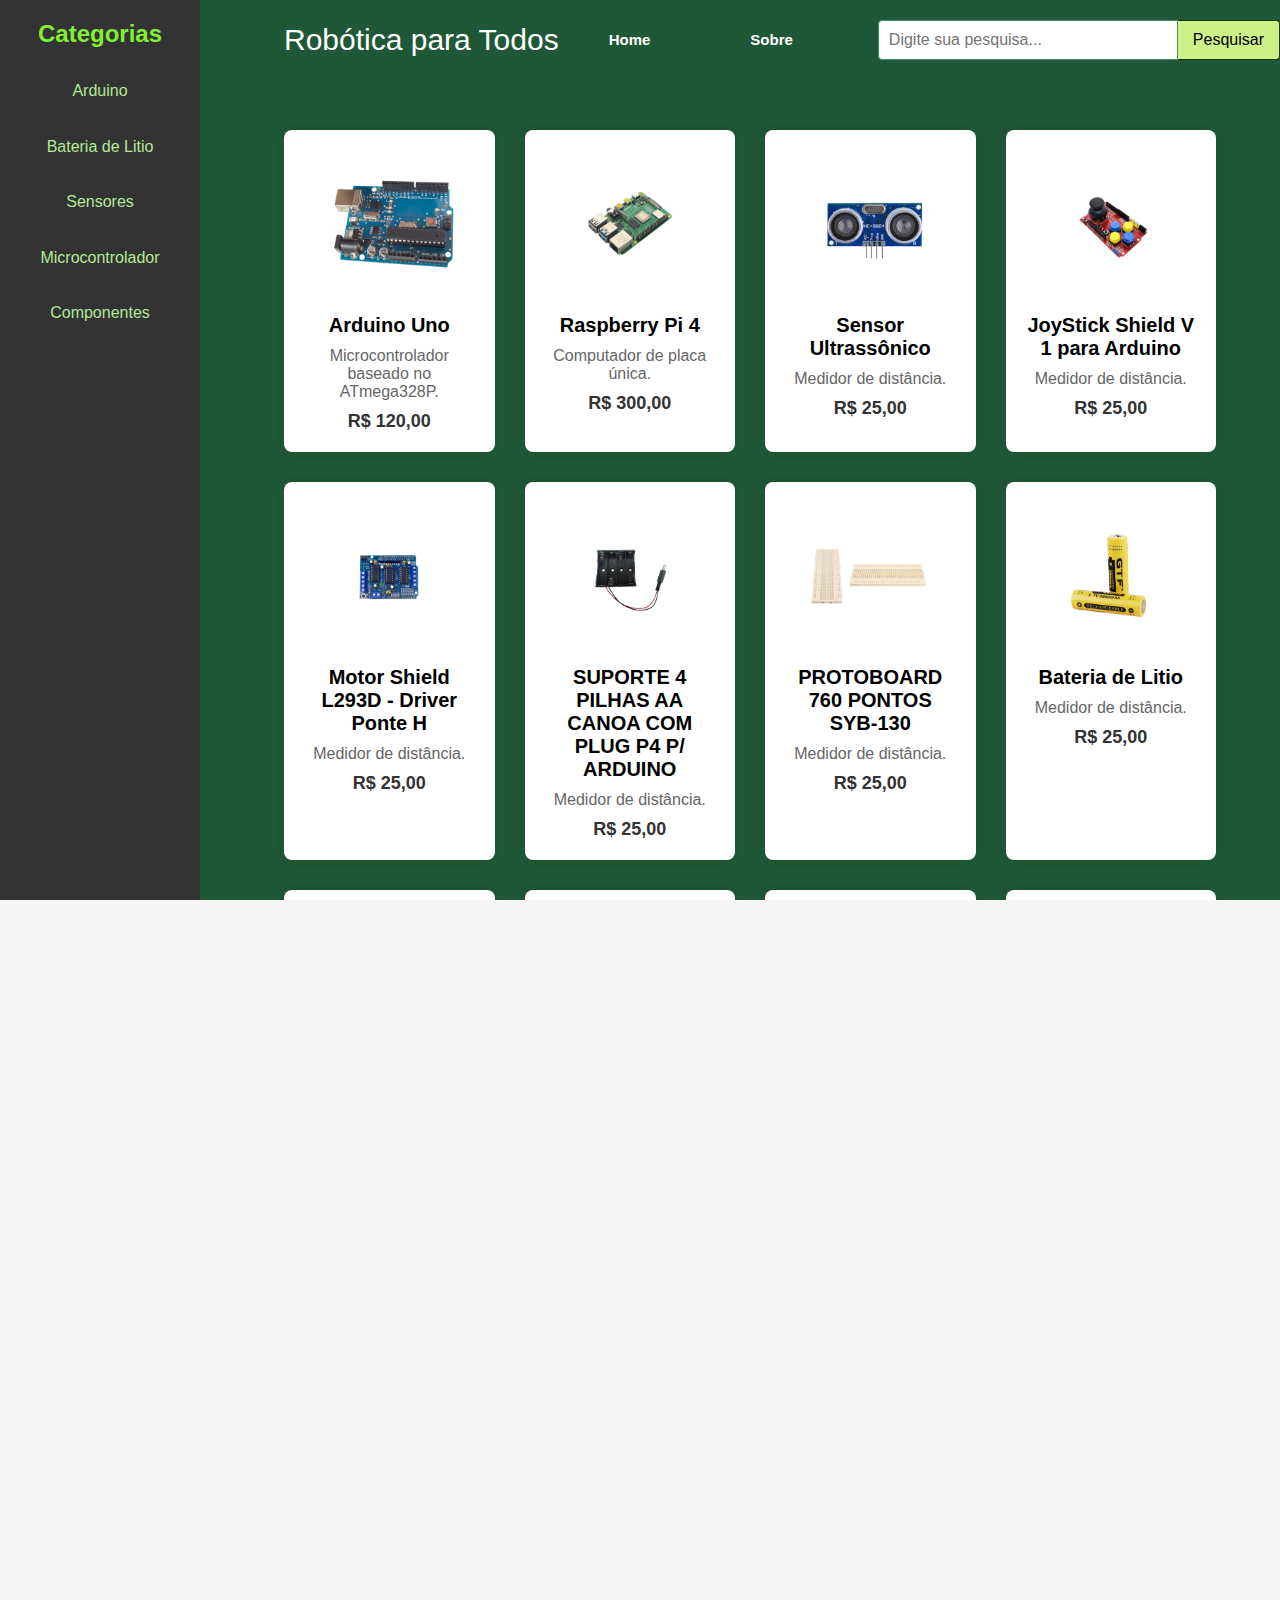
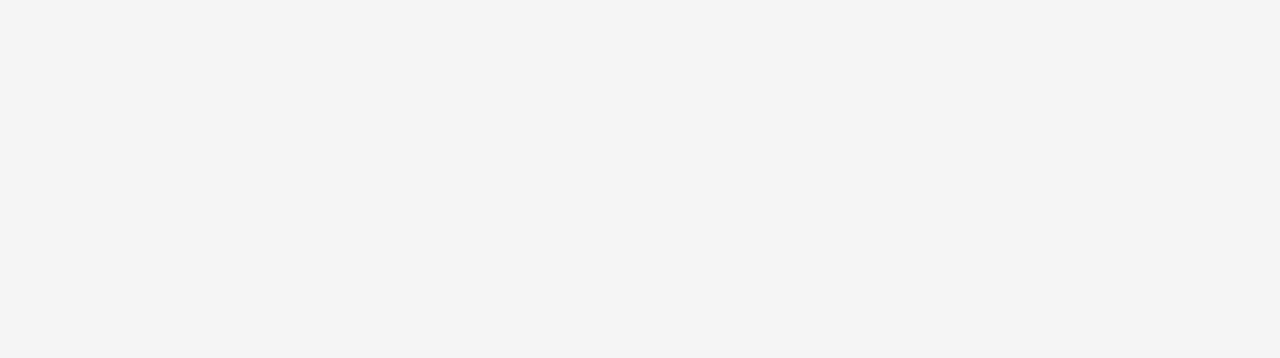
==== produto.html @ 51409eeb "primeiro commit" ====
<!DOCTYPE html>
<html lang="pt-br">
<head>
    <meta charset="UTF-8">
    <meta name="viewport" content="width=device-width, initial-scale=1.0">
    <link rel="stylesheet" href="css/style.css">
    <title>Produtos - Loja de Robótica</title>
</head>
<body>
    <div class="background-verde">

        <!--Barra Lateral-->
        <aside class="sidebar">
            <h2>Categorias</h2>
                <ul class="category-list">
                     <li><a href="arduino.html">Arduino</a></li>
                     <li><a href="raspberry.html">Bateria de Litio</a></li>
                     <li><a href="sensores.html">Sensores</a></li>
                     <li><a href="motores.html">Microcontrolador</a></li>
                     <li><a href="componentes.html">Componentes</a></li>
                </ul>
        </aside>
    
        <header>
            <div class="container">
                <nav>
                    <div class="logo">
                        <a href="index.html">Robótica para Todos</a>
                    </div>
                    <ul class="ul">
                        <li><a href="index.html">Home</a></li>
                        <li><a href="sobre.html">Sobre</a></li>
                        <li class="search-container">
                            <input type="text" id="search-bar" placeholder="Digite sua pesquisa...">
                            <button onclick="search()">Pesquisar</button>
                        </li>
                        <li><a href="produto.html">Produtos</a></li>
                        <li><a href="contato.html">Contato</a></li>
                        
                    </ul>
                </nav>
            </div>
        </header>
        <main>
             <!-- Conteúdo principal da página Produtos -->
             <div class="container">
                <h1></h1>
                <div class="products">
                    <div class="product">
                        <img src="img/arduino Produto certo.png" alt="Arduino">
                        <h2>Arduino Uno</h2>
                        <p>Microcontrolador baseado no ATmega328P.</p>
                        <p class="price">R$ 120,00</p>
                    </div>
                    <div class="product">
                        <img src="img/Raspberry Pi 4- 8GB.png" alt="Raspberry Pi">
                        <h2>Raspberry Pi 4</h2>
                        <p>Computador de placa única.</p>
                        <p class="price">R$ 300,00</p>
                    </div>
                    <div class="product">
                        <img src="img/Sensor Ultrassônico. IMG.png" alt="Sensor">
                        <h2>Sensor Ultrassônico</h2>
                        <p>Medidor de distância.</p>
                        <p class="price">R$ 25,00</p>
                    </div>
                    <div class="product">
                        <img src="img/JoyStick Shield V 1 para Arduino.img.png" alt="Sensor">
                        <h2>JoyStick Shield V 1 para Arduino</h2>
                        <p>Medidor de distância.</p>
                        <p class="price">R$ 25,00</p>
                    </div>
                    <div class="product">
                        <img src="img/Motor Shield L293D - Driver Ponte H.img.png" alt="Sensor">
                        <h2>Motor Shield L293D - Driver Ponte H</h2>
                        <p>Medidor de distância.</p>
                        <p class="price">R$ 25,00</p>
                    </div>
                    <div class="product">
                        <img src="img/SUPORTE 4 PILHAS AA CANOA COM PLUG P4.img.png" alt="Sensor">
                        <h2>SUPORTE 4 PILHAS AA CANOA COM PLUG P4 P/ ARDUINO</h2>
                        <p>Medidor de distância.</p>
                        <p class="price">R$ 25,00</p>
                    </div>
                    <div class="product">
                        <img src="img/PROTOBOARD 760 PONTOS SYB-130.img.png" alt="Sensor">
                        <h2>PROTOBOARD 760 PONTOS SYB-130</h2>
                        <p>Medidor de distância.</p>
                        <p class="price">R$ 25,00</p>
                    </div>
                    <div class="product">
                        <img src="img/Bateria de Lítio 18650 - 9800mah - 3,7v.png" alt="Sensor">
                        <h2>Bateria de Litio</h2>
                        <p>Medidor de distância.</p>
                        <p class="price">R$ 25,00</p>
                    </div>
                    <div class="product">
                        <img src="img/Kit 3 Cabo Jumper Mxm + Mxf + Fxf 120 Unidades 20cm Arduino.webp" alt="Sensor">
                        <h2>Kit 3 Cabo Jumper Mxm + Mxf + Fxf 120 Unidades 20cm Arduino</h2>
                        <p>Medidor de distância.</p>
                        <p class="price">R$ 25,00</p>
                    </div>
                    <div class="product">
                        <img src="img/KIT 30 LEDS DIFUSOS 5 mm.webp" alt="Sensor">
                        <h2>KIT 30 LEDS DIFUSOS 5 mm</h2>
                        <p>Medidor de distância.</p>
                        <p class="price">R$ 25,00</p>
                    </div>
                    <div class="product">
                        <img src="img/KIT ARDUINO FUNDAMENTAL I.webp" alt="Sensor">
                        <h2>KIT ARDUINO FUNDAMENTAL I</h2>
                        <p>Medidor de distância.</p>
                        <p class="price">R$ 25,00</p>
                    </div>
                    <div class="product">
                        <img src="img/Kit Robô Seguidor De Linha D2-1 2 Rodas Diy.webp" alt="Sensor">
                        <h2>Kit Robô Seguidor De Linha D2-1 2 Rodas Diy</h2>
                        <p>Medidor de distância.</p>
                        <p class="price">R$ 25,00</p>
                    </div>
                    <div class="product">
                        <img src="img/SENSOR DE BATIMENTO CARDÍACO KY-039.webp" alt="Sensor">
                        <h2>SENSOR DE BATIMENTO CARDÍACO KY-039</h2>
                        <p>Medidor de distância.</p>
                        <p class="price">R$ 25,00</p>
                    </div>
                    <div class="product">
                        <img src="img/Motor Dc 3v A 6v Caixa De Redução E Eixo Duplo.webp" alt="Sensor">
                        <h2>Motor Dc 3v A 6v Caixa De Redução E Eixo Duplo P/ Robótica</h2>
                        <p>Medidor de distância.</p>
                        <p class="price">R$ 25,00</p>
                    </div>
                    <div class="product">
                        <img src="img/Sensor de Obstáculos Reflexivo Infravermelho.webp" alt="Sensor">
                        <h2>Sensor de Obstáculos Reflexivo Infravermelho</h2>
                        <p>Medidor de distância.</p>
                        <p class="price">R$ 25,00</p>
                    </div>

                    
                    </div>
                </div>
            </div>
        </main>
    </div>

    <script src="js/main.js"></script> <!-- Link para o arquivo JavaScript -->

    <!-- Rodapé -->
    <footer class="footer">
        <div class="container">
            <div class="footer-section contato">
                <h3>Contato</h3>
                <a href="sobre.html">Sobre Nós</a>
                <a href="produtos.html">Produtos</a>
                <a href="contato.html">Contato</a>
                <p>Telefone: (11) 1234-5678</p>
                <p>Email: contato@robotica.com</p>
            </div>
            <div class="footer-section">
                <h3>Siga-nos</h3>
                <a href="#"><img src="img/icon face.png" alt="Facebook"></a>
                <a href="#"><img src="img/icon twitter.png" alt="Twitter"></a>
                <a href="#"><img src="img//icon insta.png" alt="Instagram"></a>
            </div>
            <div class="footer-section">
                <h3>Endereço</h3>
                <p>Rua da Inovação, 123</p>
                <p>São Paulo, SP, Brasil</p>
            </div>
            <div class="footer-section">
                <h3>Newsletter</h3>
                <form action="#" method="post">
                    <input type="email" name="email" placeholder="Seu email" required>
                    <button type="submit">Inscrever-se</button>
                </form>
            </div>
        </div>
        <div class="footer-bottom">
            <p>&copy; 2024 Robótica para Todos. Todos os direitos reservados.</p>
            <p><a href="sobre.html">Sobre Nós</a></p>
        </div>
    </footer>
    <!-- Final do Rodapé -->

</body>
</html>
---- css/style.css ----
@import url('https://fonts.googleapis.com/css2?family=Roboto:ital,wght@0,100;0,300;0,400;0,500;0,700;0,900;1,100;1,300;1,400;1,500;1,700;1,900&display=swap');

/* Estilo global */
* {
    margin: 0;
    padding: 0;
    box-sizing: border-box;
}

body, html {
    width: 100%;
    height: 100%;
    overflow-x: hidden; /* Para evitar rolagem horizontal */
}

body {
    font-family: 'Roboto', sans-serif;
}
:root{
    --verde-escuro: #1f5836; 
    --verde-menta: #B2E7C8;
    --verde-palido: #C4E3CB;
    --verde-cha: #D7EBD9;
    --branco-suave: #F1F8F5;
    --degrade-btn: linear-gradient(#1f5836, #B2E7C8);
}

.background-verde{
    background: var(--verde-escuro);
}

/*classes reutilizaveis*/
.container{
    max-width: 1440px;
    padding: 0 5%;
    margin: 0 auto;
}
.btn-gradiente{
    padding: 10px 20px;
    color: #C4E3CB;
    border: none;
    cursor: pointer;
    background-image: var(--degrade-btn);

}

/*classes do site*/
nav{
    display: flex;
    justify-content: space-between;
    align-items: center;
    padding: 20px 0;
    margin: 0;
    
}
.logo a{
    font-size: 30px;
    font-weight: normal;
    color: white;
    white-space: nowrap;  /*deixar a frase corrida e sem quebra de linha*/
    text-decoration: none; /* Remover a linha abaixo da frase */
}
.ul{
    display: flex;
    align-items: center;
}
.ul li{
    margin: 0 35px;
    font-size: 15px;
}
ul li a{
    color: white;
}
/*img*/
.main-img img{
    max-width: 100%;   /*faz com q a img não exceda da tela*/
    max-height: 80vh;  /*ajusta a altura maxima da img*/
    width: auto;  /*mantem a proporção original da img*/
    height: auto; /*mantem a proporção original da img*/
    border: 1px solid #ddd; /*visibilidade e contraste da img*/
    padding: 10px;
    background-color: #fff;
}
/* main */
main .container{
    display: flex;
    align-items: center;
    justify-content: space-between;
    margin-top: 30px;
}
.main-text{
    width: 50%;
    color: #B2E7C8;
}
.main-text h1{
    font-size: 4.5rem;     /*aumentar o tamanho do texto*/
}

.main-text div{
    display: flex;
    align-items: center;
    margin-top: 20px;
}

/*menu icon*/
.menu-icon{
    display: none;
    position: relative

}


/*responsivo*/
@media(max-width: 960px){
    .menu-icon{
        display: block;
    }
    .ul{
        position: fixed;
        background: red;
        top: 0;
        width: 100%;
        height: 100%;
        left: 100%;
        transition: 0.3s;
    }
    .ul.ativo{
        left: 0;
    }
}

        /*barra de pesquisa*/
.search-container {
    display: flex;
    justify-content: left;
    margin-top: 10px;
}

#search-bar {
    padding: 10px;
    font-size: 16px;
    border: 1px solid #42946b;
    border-radius: 4px 0 0 4px;
    width: 300px;
}

button {
    padding: 10px 15px;
    font-size: 16px;
    border: 1px solid #233800;
    border-left: none;
    background-color: #ccf187;
    cursor: pointer;
    border-radius: 0 4px 4px 0;
}

button:hover {
    background-color: #88ad02;
}

#results {
    margin-top: 20px;
    width: 300px;
    margin: 0 auto;
    text-align: center;
}


/* Barra Lateral */
.sidebar {
    position: fixed;
    top: 0;
    left: 0;
    width: 200px;
    height: 100%;
    background-color: #333;
    padding-top: 20px;
    z-index: 1000;
}

.sidebar h2 {
    color: #9af509;
    text-align: center;
    margin-bottom: 20px;
}

.category-list {
    list-style-type: none;
    padding: 0;
}

.category-list li {
    text-align: center;
    margin: 10px 0;
}

.category-list li a {
    color: #347059;
    text-decoration: none;
    display: block;
    padding: 10px 0;
}

.category-list li a:hover {
    background-color: #9bcfa2;
}

/* Ajuste de margem para o conteúdo principal */
.container {
    margin-left: 220px; /* Espaço para a barra lateral */
}

/* Barra Lateral */
.sidebar {
    position: fixed;
    top: 0;
    left: 0;
    width: 200px;
    height: 100%;
    background-color: #333;
    padding-top: 20px;
    z-index: 1000;
}

.sidebar h2 {
    color: #81f032;
    text-align: center;
    margin-bottom: 20px;
}

.category-list {
    list-style-type: none;
    padding: 0;
}

.category-list li {
    text-align: center;
    margin: 10px 0;
}

.category-list li a {
    color: #b2e997;
    text-decoration: none;
    display: block;
    padding: 10px 0;
}

.category-list li a:hover {
    background-color: #448b50;
}

/* Ajuste de margem para o conteúdo principal */
.container {
    margin-left: 220px; /* Espaço para a barra lateral */
}

/* Estilo dos Produtos */
.products {
    display: flex;
    justify-content: center;
    flex-wrap: wrap;
    gap: 20px;
    margin-top: 20px;
}

.product {
    background-color: #3eb497a4;
    border-radius: 10px;
    box-shadow: 0 0 10px rgba(106, 250, 130, 0.1);
    padding: 20px;
    text-align: center;
    width: 200px;
}

.product img {
    width: 100%;
    height: auto;
    border-radius: 10px;
}

.product h2 {
    font-size: 18px;
    margin: 10px 0;
}

.product p {
    font-size: 14px;
    color: #4b5746a2;
}

.product .price {
    font-size: 16px;
    color: #4b5746;
    font-weight: bold;
    margin-top: 10px;
}

/* Estilo dos Produtos */
.products {
    display: flex;
    justify-content: space-around; /* Alinha os produtos com espaço entre eles */
    flex-wrap: wrap;
    gap: 20px; /* Espaçamento entre os produtos */
    margin-top: 20px;
}

.product {
    background-color: #fff;
    border-radius: 10px;
    box-shadow: 0 0 10px rgba(0, 0, 0, 0.1);
    padding: 20px;
    text-align: center;
    width: 200px;
    flex: 1 1 200px; /* Flex-grow, flex-shrink, flex-basis */
    max-width: 300px; /* Largura máxima do produto */
}

.product img {
    width: 150px; /* Largura fixa para todas as imagens */
    height: 150px; /* Altura fixa para todas as imagens */
    object-fit: cover; /* Ajusta a imagem dentro do container sem distorção */
    border-radius: 10px;
}

.product h2 {
    font-size: 18px;
    margin: 10px 0;
}

.product p {
    font-size: 14px;
    color: #666;
}

.product .price {
    font-size: 16px;
    color: #000;
    font-weight: bold;
    margin-top: 10px;
}
/* Animação quando o mouse passa por cima */
.product:hover {
    transform: scale(1.05); /* Aumenta o tamanho do produto */
    box-shadow: 0 0 20px rgba(106, 250, 130, 0.4); /* Aumenta a sombra */
    background-color: #a0d6b4; /* Muda a cor de fundo para um verde mais claro */
    border: 2px solid #4CAF50; /* Adiciona uma borda */
}

/* Estilo e animação das imagens dos produtos */
.products .product img {
    width: 150px;
    height: 150px;
    object-fit: cover;
    transition: transform 0.3s;
}

.products .product img:hover {
    transform: scale(1.2);
}

/* Estilo da Barra de Navegação */
nav ul {
    display: flex;
    list-style: none;
    padding: 0;
}

nav ul li {
    margin: 0 10px;
}

nav ul li a {
    text-decoration: none;
    color: #fff;
    font-weight: bold;
    padding: 10px 15px;
    transition: background-color 0.3s, color 0.3s;
}

nav ul li a:hover {
    background-color: #4CAF50; /* Altere para a cor de fundo desejada */
    color: #fff; /* Altere para a cor do texto desejada */
    border-radius: 5px;
}

/* Estilo do Rodapé */
footer.footer {
    background-color:#1f5836 (17, 141, 24, 0.39); 
    color: white;
    padding: 20px 0;
    text-align: center;
}

.footer .container {
    display: flex;
    justify-content: space-around;
    flex-wrap: wrap;
}

.footer .footer-section {
    flex: 1;
    margin: 10px;
}

.footer .footer-section h3 {
    margin-bottom: 10px;
    font-size: 18px;
}

.footer .footer-section p {
    margin: 5px 0;
}

.footer .footer-section a {
    display: inline-block;
    margin: 0 5px;
}

.footer .footer-section a img {
    width: 24px;
    height: 24px;
    transition: transform 0.3s;
}

.footer .footer-section a img:hover {
    transform: scale(1.2);
}

/* Estilo do Carrinho de Compras */
.cart {
    background-color: #f4f4f4;
    padding: 20px;
    border-radius: 10px;
    text-align: center;
    margin: 20px 0;
}

.cart h2 {
    margin-bottom: 20px;
}

.cart #cart-items {
    margin-bottom: 20px;
}

.cart .btn-gradiente {
    padding: 10px 20px;
    background-color: #4CAF50;
    color: white;
    border: none;
    border-radius: 5px;
    cursor: pointer;
}

/* Estilo para Produtos em Destaque */
.featured-products {
    display: flex;
    justify-content: center;
    align-items: center;
    text-align: center;
    padding: 50px 0; /* Espaçamento para separar do banner */
    background-color: #f8f8f8; /* Cor de fundo para destacar a seção */
}

.featured-products .container {
    max-width: 1200px; /* Largura máxima para o conteúdo */
}

.featured-products h1 {
    font-size: 36px;
    margin-bottom: 30px;
}

.products {
    display: flex;
    justify-content: center;
    gap: 30px; /* Espaçamento entre os produtos */
}

.product {
    background-color: #ffffff;
    border-radius: 8px;
    box-shadow: 0 0 10px rgba(0, 0, 0, 0.1);
    padding: 20px;
    text-align: center;
    width: 250px; /* Largura fixa para cada produto */
    transition: transform 0.3s, box-shadow 0.3s; /* Animação suave */
}

.product:hover {
    transform: translateY(-5px); /* Eleva levemente o produto ao passar o mouse */
    box-shadow: 0 5px 15px rgba(0, 0, 0, 0.2); /* Sombra mais intensa ao passar o mouse */
}

.product img {
    width: 100%;
    height: auto;
    border-radius: 8px;
}

.product h2 {
    font-size: 20px;
    margin: 10px 0;
}

.product p {
    font-size: 16px;
    color: #666;
}

.product .price {
    font-size: 18px;
    color: #333;
    font-weight: bold;
    margin-top: 10px;
}


/* Estilo para o rodapé */
footer.footer {
    background-color: #1f5836; /* Cor de fundo do rodapé */
    color: white;
    padding: 20px 0;
    text-align: center;
    font-family: Arial, sans-serif;
}

.footer .container {
    display: flex;
    flex-wrap: wrap;
    justify-content: space-around;
    max-width: 1200px;
    margin: 0 auto;
    padding: 20px;
}

.footer-section {
    flex: 1;
    margin: 10px;
    min-width: 200px;
    text-align: left; /* Alinhamento à esquerda para melhor legibilidade */
}

.footer-section h3 {
    margin-bottom: 10px;
}

.footer-section a {
    color: white;
    text-decoration: none;
    display: block;
    margin: 5px 0;
}

.footer-section a img {
    width: 24px;
    height: 24px;
    margin: 0 5px;
}

.footer-section p {
    margin: 5px 0;
}

.footer-section form {
    display: flex;
    flex-direction: column;
}

.footer-section form input[type="email"] {
    padding: 10px;
    margin-bottom: 10px;
    border: none;
    border-radius: 5px;
}

.footer-section form button {
    padding: 10px;
    border: none;
    border-radius: 5px;
    background-color: #a0db8e;
    color: #004d00;
    cursor: pointer;
}

.footer-section form button:hover {
    background-color: #91c47b;
}

.footer-bottom {
    margin-top: 20px;
    border-top: 1px solid #91c47b;
    padding-top: 10px;
}

.footer-bottom p {
    margin: 5px 0;
}

.footer-bottom a {
    color: #a0db8e;
    text-decoration: none;
}

.footer-bottom a:hover {
    text-decoration: underline;
}

/* Estilo específico para a seção de contato */
.footer-section.contato a,
.footer-section.contato p {
    display: block; /* Exibe os elementos em blocos */
    margin: 5px 0; /* Espaçamento entre os itens */
}



/* Estilos para a barra de navegação principal */
.main-nav {
    display: flex;
    justify-content: space-between;
    align-items: center;
    background-color: #4CAF50; /* Cor da barra principal */
    padding: 10px;
}

.main-nav .ul {
    list-style: none;
    display: flex;
    margin: 0;
    padding: 0;
    flex-grow: 1;
    justify-content: space-around; /* Ajusta a distribuição dos itens */
}

.main-nav .ul li {
    margin-right: 20px;
    display: flex;
    align-items: center;
}

.main-nav .ul li a {
    color: white;
    text-decoration: none;
    font-weight: bold;
}

.main-nav .search-container {
    display: flex;
    align-items: center;
    margin: 0 auto; /* Centraliza a barra de pesquisa */
}

.main-nav .search-container input[type="text"] {
    padding: 5px;
    border-radius: 5px;
    border: 1px solid #ccc;
    margin-right: 5px;
}

.main-nav .search-container button {
    padding: 5px 10px;
    border: none;
    border-radius: 5px;
    background-color: #fff;
    color: #4CAF50;
    cursor: pointer;
}

/* Estilos para a seção de produtos em destaque */
.featured-products {
    padding: 40px 0; /* Espaçamento acima e abaixo da seção */
    text-align: center; /* Centraliza o texto */
    background-color: #861111; /* Cor de fundo da seção (mude conforme necessário) */
}

.section-title {
    font-size: 2.5em; /* Tamanho da fonte do título */
    color: #c3ff9c; /* Cor do título */
    margin-bottom: 20px; /* Espaço abaixo do título */
    font-weight: bold; /* Negrito */
}

/* Estilos para a seção de produtos em destaque */
.featured-products {
    padding: 40px 0; /* Espaçamento acima e abaixo da seção */
    text-align: center; /* Centraliza o texto */
    background-color: #1f5836; /* Cor de fundo da seção (mude conforme necessário) */
}

.section-title {
    font-size: 2.5em; /* Tamanho da fonte do título */
    color: #87d385; /* Cor do título */
    margin-bottom: 20px; /* Espaço abaixo do título */
    font-weight: bold; /* Negrito */
}


/* Estilos gerais do banner */
/* Estilos gerais */
body {
    font-family: Arial, sans-serif;
    margin: 0;
    padding: 0;
    overflow-x: hidden; /* Evita a barra de rolagem horizontal */
}

/* Banner */
.banner {
    display: flex;
    justify-content: center;
    align-items: center;
    height: 70vh; /* Define a altura do banner para 100% da altura da viewport */
    width: 100vw; /* Define a largura do banner para 100% da largura da viewport */
    background-color: #1f5836; /* Cor de fundo do banner (opcional) */
    overflow: hidden; /* Para esconder partes da imagem que ultrapassem o tamanho do banner */
    position: relative;
    margin: 0;
    padding: 0;
}

.banner-content {
    text-align: center; /* Centraliza o conteúdo dentro do banner */
    position: relative; /* Permite posicionar a imagem dentro do banner */
    width: 90%; /* Garante que a imagem ocupe toda a largura do container */
    height: 90%; /* Garante que a imagem ocupe toda a altura do container */
}

.banner-img {
    width: 100%; /* Garante que a imagem ocupe toda a largura do container */
    height: 100%; /* Garante que a imagem ocupe toda a altura do container */
    object-fit: cover; /* Ajusta a imagem para cobrir todo o container */
}

.banner-content:hover {
    transform: scale(1.05); /* Aumenta o tamanho do banner em 5% ao passar o mouse */
    opacity: 0.9; /* Reduz a opacidade ligeiramente ao passar o mouse */
}



/*Pagina Sobre*/
/* Estilos gerais */
body {
    font-family: Arial, sans-serif;
    margin: 0;
    padding: 0;
    background-color: #f5f5f5; /* Cor de fundo da página */
}

/* Cabeçalho */
.header {
    background-color: #004d00; /* Cor de fundo do cabeçalho */
    color: white;  /* Cor do texto no cabeçalho */
    padding: 20px;
    text-align: center;
}

.nav {
    display: flex;
    justify-content: center;
    margin-top: 10px;
}

.nav a {
    color: white; /* Cor dos links no cabeçalho */
    text-decoration: none;
    margin: 0 15px;
    font-size: 16px;
}

.nav a:hover {
    text-decoration: underline;
}

/* Conteúdo Principal */
.main-content {
    padding: 20px;
    max-width: 1200px;
    margin: 0 auto;
}

.about-section, .team-section {
    margin-bottom: 40px;
}

.about-section h2, .team-section h2 {
    color: #c3e7c3;  /* Cor dos títulos das seções */
    border-bottom: 2px solid #004d00;   /* Cor da borda inferior dos títulos */
    padding-bottom: 10px;
}

.team-members {
    display: flex;
    justify-content: space-around;
    flex-wrap: wrap;
}

.team-member {
    background-color: rgb(44, 58, 39);  /* Cor de fundo dos cartões de membros da equipe */
    border: 1px solid #550d0d;  /* Cor da borda dos cartões */
    border-radius: 5px;
    padding: 20px;
    margin: 10px;
    text-align: center;
    max-width: 250px;
}

.team-member img {
    border-radius: 50%;
    max-width: 100px;
}

.team-member h3 {
    color: #0e810e;  /* Cor dos nomes dos membros da equipe */
    margin-top: 10px;
}

/* Rodapé */
.footer {
    background-color: #004d00;  /* Cor de fundo do rodapé */
    color: white;  /* Cor do texto no rodapé */
    padding: 20px 0;
    text-align: center;
    font-family: Arial, sans-serif;
}

.footer .container {
    display: flex;
    flex-wrap: wrap;
    justify-content: space-around;
    max-width: 1200px;
    margin: 0 auto;
    padding: 20px;
}

.footer-section {
    flex: 1;
    margin: 10px;
    min-width: 200px;
    text-align: left;
}

.footer-section h3 {
    margin-bottom: 10px;
}

.footer-section a {
    color: white;  /* Cor dos links no rodapé */
    text-decoration: none;
    display: block;
    margin: 5px 0;
}

.footer-section p {
    margin: 5px 0;
}

.footer-section form {
    display: flex;
    flex-direction: column;
}

.footer-section form input[type="email"] {
    padding: 10px;
    margin-bottom: 10px;
    border: none;
    border-radius: 5px;
}

.footer-section form button {
    padding: 10px;
    border: none;
    border-radius: 5px;
    background-color: #a0db8e;  /* Cor de fundo do botão de inscrição */
    color: #004d00;  /* Cor do texto no botão de inscrição */
    cursor: pointer;
}

.footer-section form button:hover {
    background-color: #91c47b;  /* Cor de fundo do botão ao passar o mouse */
}

.footer-bottom {
    margin-top: 20px;
    border-top: 1px solid #91c47b;  /* Cor da borda superior do rodapé inferior */
    padding-top: 10px;
    text-align: center;
}

.footer-bottom p {
    margin: 5px 0;
}

.footer-bottom a {
    color: #a0db8e;  
    text-decoration: none;
}

.footer-bottom a:hover {
    text-decoration: underline;
}

/* Estilo específico para a seção de contato */
.footer-section.contato a,
.footer-section.contato p {
    display: block;
    margin: 5px 0;
}

ul {
    list-style-type: none; /* Remove os marcadores padrão da lista */
    padding: 0; /* Remove o espaçamento interno da lista */
}
li {
    margin-bottom: 5px; /* Margem inferior para separar os itens */
}
li strong {
    display: inline-block; /* Garante que o título seja tratado como um bloco inline */
    width: 200px; /* Largura fixa para todos os títulos */
    font-weight: bold; /* Deixa em Negrito principal para Queria*/

}

/*estilo da pagina de contato*/

/* Estilos específicos para o formulário */
.formulario {
    width: 100%;
    max-width: 600px;
    margin: 0 auto;
    padding: 20px;
    background-color: #235516;
    border-radius: 5px;
    box-shadow: 0 0 10px rgba(94, 102, 93, 0.1);
}

.formulario h3 {
    text-align: center;
    margin-bottom: 20px;
}

form {
    display: grid;
    gap: 10px;
}

label {
    font-weight: bold;
}

input[type="text"],
input[type="email"],
input[type="tel"],
textarea {
    width: 100%;
    padding: 8px;
    border: 1px solid #4acf60;
    border-radius: 3px;
}

button[type="submit"] {
    width: 100%;
    padding: 10px;
    background-color: #2dd39b;
    color: #05471bb9;
    border: none;
    border-radius: 3px;
    cursor: pointer;
    transition: background-color 0.3s ease;
}

button[type="submit"]:hover {
    background-color: #0056b3;
}
.contato {
    text-align: left;
    margin-bottom: 20px;
}

.contato h2 {
    font-size: 2rem; /* Tamanho do texto */
    color: #44830ade; /* Cor do texto */
    margin-bottom: 10px; /* Espaçamento inferior */
    text-transform: uppercase; /* Transforma o texto para maiúsculas */
    font-weight: bold; /* Deixa o texto em negrito */
}
.background-contato {
    background-color: #31bd62; /* Cor de fundo desejada */
    padding: 20px; /* Adicione padding conforme necessário */
}

.section {
    padding: 50px 0;
    background-color: #1f5836; 
    text-align: center;
}

.section h2 {
    margin-bottom: 30px;
    font-size: 2rem;
    color: #333;
}

#contatoForm {
    max-width: 600px;
    margin: 0 auto;
    padding: 20px;
    background-color: #96f08a;
    border-radius: 8px;
    box-shadow: 0 0 10px rgba(172, 11, 11, 0.1);
}

#contatoForm label {
    display: block;
    margin-bottom: 10px;
    font-weight: bold;
}

#contatoForm input[type="text"],
#contatoForm input[type="email"],
#contatoForm textarea {
    width: calc(100% - 20px);
    padding: 10px;
    margin-bottom: 20px;
    border: 1px solid #6d0202;
    border-radius: 4px;
    font-size: 1rem;
}

#contatoForm textarea {
    height: 150px;
}

#contatoForm button[type="submit"] {
    background-color: #4CAF50;
    color: rgb(211, 252, 145);
    padding: 12px 20px;
    border: none;
    border-radius: 4px;
    cursor: pointer;
    font-size: 1rem;
}

#contatoForm button[type="submit"]:hover {
    background-color: #15851b;
}

@media screen and (max-width: 768px) {
    #contatoForm {
        padding: 15px;
    }

    #contatoForm textarea {
        height: 100px;
    }
}

ul {
    list-style-type: none; /* Remove os marcadores padrão da lista */
    padding: 0;
}

ul li {
    margin-bottom: 10px; /* Espaçamento entre os itens da lista */
    line-height: 1.6; /* Define a altura da linha para melhor legibilidade */
}

ul li strong {
    display: block; /* Faz o texto do strong ocupar a linha completa */
    margin-bottom: 5px; /* Espaço entre o strong e o texto */
}
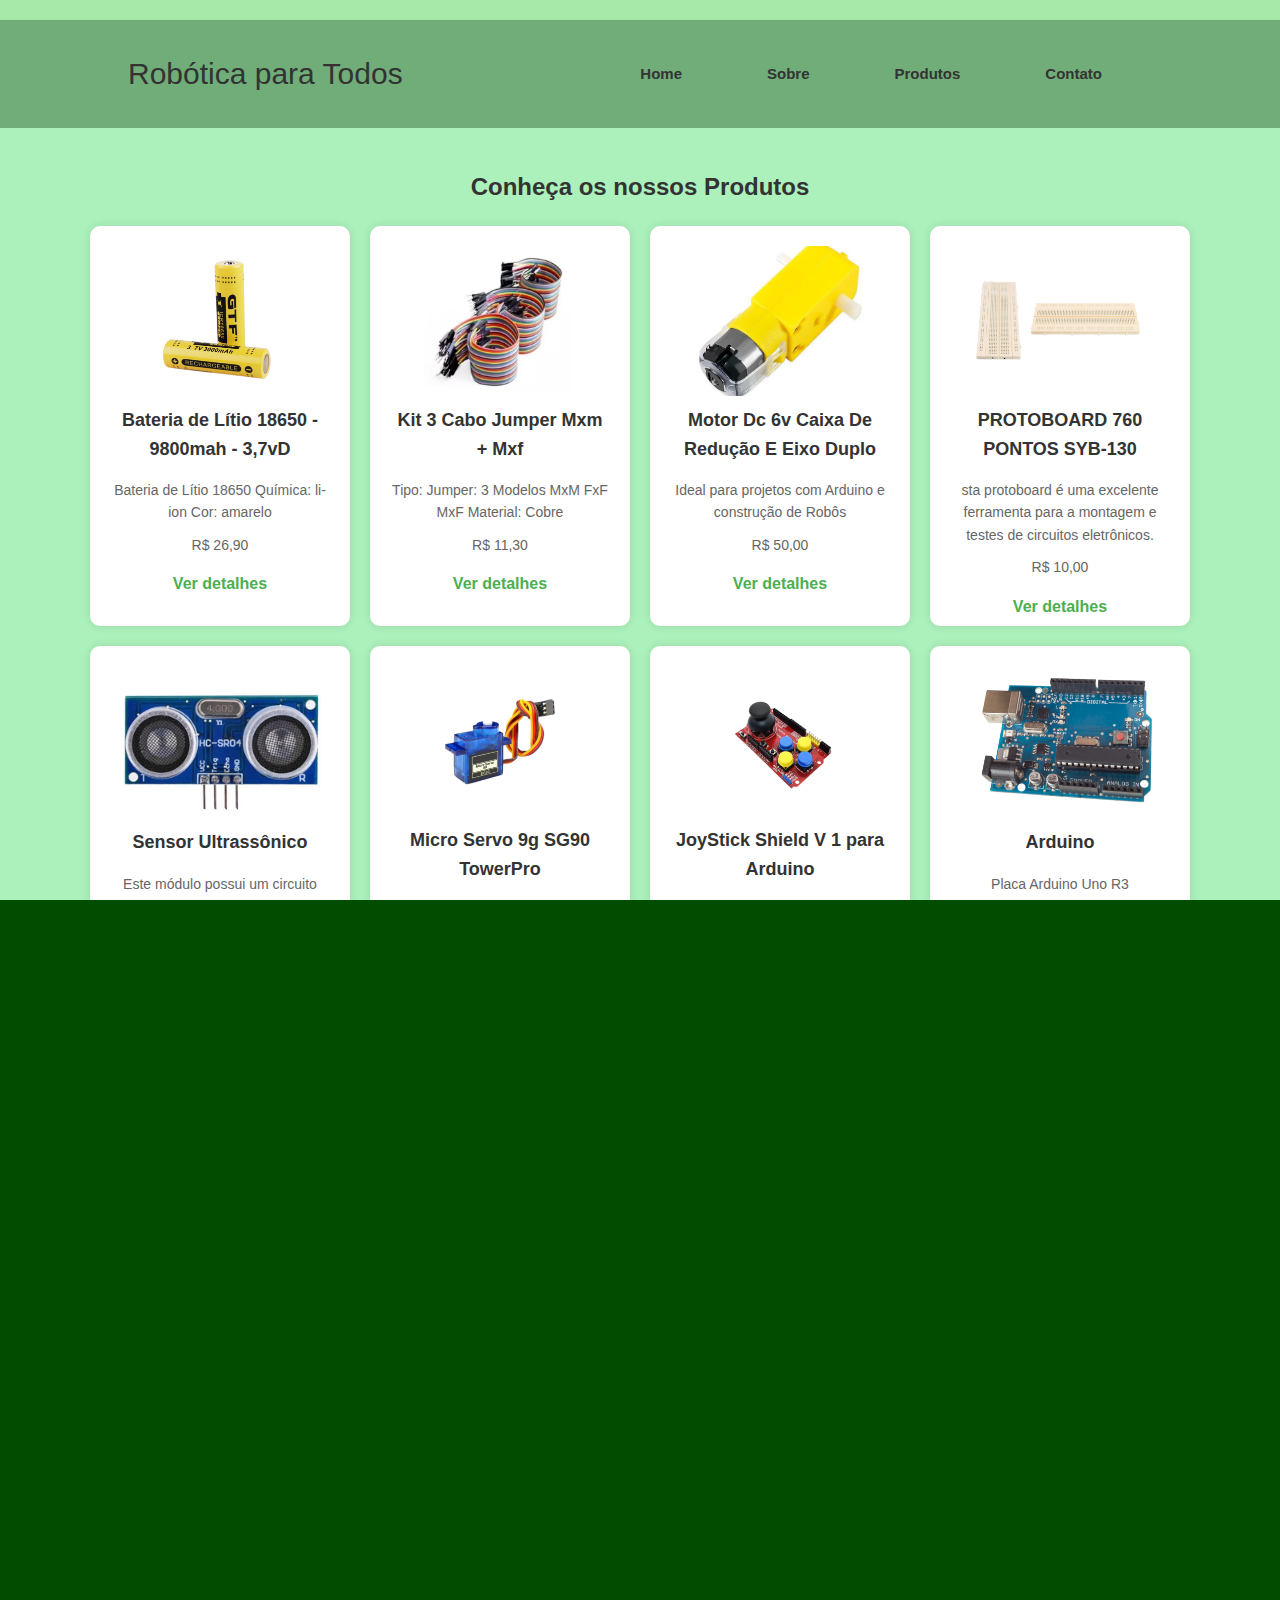
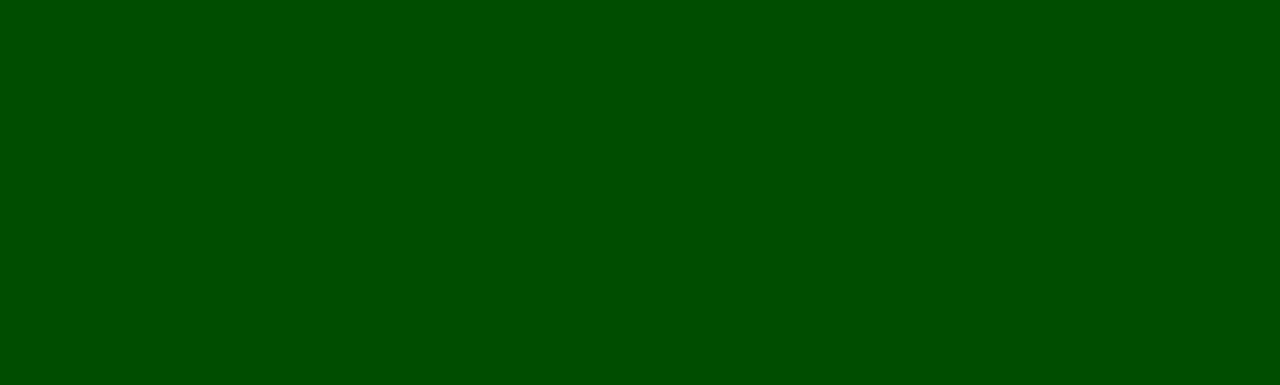
==== commit eff148da: "novo commit" ====
--- a/produto.html
+++ b/produto.html
@@ -8,19 +8,6 @@
 </head>
 <body>
     <div class="background-verde">
-
-        <!--Barra Lateral-->
-        <aside class="sidebar">
-            <h2>Categorias</h2>
-                <ul class="category-list">
-                     <li><a href="arduino.html">Arduino</a></li>
-                     <li><a href="raspberry.html">Bateria de Litio</a></li>
-                     <li><a href="sensores.html">Sensores</a></li>
-                     <li><a href="motores.html">Microcontrolador</a></li>
-                     <li><a href="componentes.html">Componentes</a></li>
-                </ul>
-        </aside>
-    
         <header>
             <div class="container">
                 <nav>
@@ -30,116 +17,179 @@
                     <ul class="ul">
                         <li><a href="index.html">Home</a></li>
                         <li><a href="sobre.html">Sobre</a></li>
-                        <li class="search-container">
-                            <input type="text" id="search-bar" placeholder="Digite sua pesquisa...">
-                            <button onclick="search()">Pesquisar</button>
-                        </li>
                         <li><a href="produto.html">Produtos</a></li>
                         <li><a href="contato.html">Contato</a></li>
-                        
                     </ul>
                 </nav>
             </div>
         </header>
+        
         <main>
-             <!-- Conteúdo principal da página Produtos -->
-             <div class="container">
-                <h1></h1>
-                <div class="products">
-                    <div class="product">
-                        <img src="img/arduino Produto certo.png" alt="Arduino">
-                        <h2>Arduino Uno</h2>
-                        <p>Microcontrolador baseado no ATmega328P.</p>
-                        <p class="price">R$ 120,00</p>
-                    </div>
-                    <div class="product">
-                        <img src="img/Raspberry Pi 4- 8GB.png" alt="Raspberry Pi">
-                        <h2>Raspberry Pi 4</h2>
-                        <p>Computador de placa única.</p>
-                        <p class="price">R$ 300,00</p>
-                    </div>
-                    <div class="product">
-                        <img src="img/Sensor Ultrassônico. IMG.png" alt="Sensor">
-                        <h2>Sensor Ultrassônico</h2>
-                        <p>Medidor de distância.</p>
-                        <p class="price">R$ 25,00</p>
-                    </div>
-                    <div class="product">
-                        <img src="img/JoyStick Shield V 1 para Arduino.img.png" alt="Sensor">
-                        <h2>JoyStick Shield V 1 para Arduino</h2>
-                        <p>Medidor de distância.</p>
-                        <p class="price">R$ 25,00</p>
-                    </div>
-                    <div class="product">
-                        <img src="img/Motor Shield L293D - Driver Ponte H.img.png" alt="Sensor">
-                        <h2>Motor Shield L293D - Driver Ponte H</h2>
-                        <p>Medidor de distância.</p>
-                        <p class="price">R$ 25,00</p>
-                    </div>
-                    <div class="product">
-                        <img src="img/SUPORTE 4 PILHAS AA CANOA COM PLUG P4.img.png" alt="Sensor">
-                        <h2>SUPORTE 4 PILHAS AA CANOA COM PLUG P4 P/ ARDUINO</h2>
-                        <p>Medidor de distância.</p>
-                        <p class="price">R$ 25,00</p>
-                    </div>
-                    <div class="product">
-                        <img src="img/PROTOBOARD 760 PONTOS SYB-130.img.png" alt="Sensor">
-                        <h2>PROTOBOARD 760 PONTOS SYB-130</h2>
-                        <p>Medidor de distância.</p>
-                        <p class="price">R$ 25,00</p>
-                    </div>
-                    <div class="product">
-                        <img src="img/Bateria de Lítio 18650 - 9800mah - 3,7v.png" alt="Sensor">
-                        <h2>Bateria de Litio</h2>
-                        <p>Medidor de distância.</p>
-                        <p class="price">R$ 25,00</p>
-                    </div>
-                    <div class="product">
-                        <img src="img/Kit 3 Cabo Jumper Mxm + Mxf + Fxf 120 Unidades 20cm Arduino.webp" alt="Sensor">
-                        <h2>Kit 3 Cabo Jumper Mxm + Mxf + Fxf 120 Unidades 20cm Arduino</h2>
-                        <p>Medidor de distância.</p>
-                        <p class="price">R$ 25,00</p>
-                    </div>
-                    <div class="product">
-                        <img src="img/KIT 30 LEDS DIFUSOS 5 mm.webp" alt="Sensor">
-                        <h2>KIT 30 LEDS DIFUSOS 5 mm</h2>
-                        <p>Medidor de distância.</p>
-                        <p class="price">R$ 25,00</p>
-                    </div>
-                    <div class="product">
-                        <img src="img/KIT ARDUINO FUNDAMENTAL I.webp" alt="Sensor">
-                        <h2>KIT ARDUINO FUNDAMENTAL I</h2>
-                        <p>Medidor de distância.</p>
-                        <p class="price">R$ 25,00</p>
-                    </div>
-                    <div class="product">
-                        <img src="img/Kit Robô Seguidor De Linha D2-1 2 Rodas Diy.webp" alt="Sensor">
-                        <h2>Kit Robô Seguidor De Linha D2-1 2 Rodas Diy</h2>
-                        <p>Medidor de distância.</p>
-                        <p class="price">R$ 25,00</p>
-                    </div>
-                    <div class="product">
-                        <img src="img/SENSOR DE BATIMENTO CARDÍACO KY-039.webp" alt="Sensor">
-                        <h2>SENSOR DE BATIMENTO CARDÍACO KY-039</h2>
-                        <p>Medidor de distância.</p>
-                        <p class="price">R$ 25,00</p>
-                    </div>
-                    <div class="product">
-                        <img src="img/Motor Dc 3v A 6v Caixa De Redução E Eixo Duplo.webp" alt="Sensor">
-                        <h2>Motor Dc 3v A 6v Caixa De Redução E Eixo Duplo P/ Robótica</h2>
-                        <p>Medidor de distância.</p>
-                        <p class="price">R$ 25,00</p>
-                    </div>
-                    <div class="product">
-                        <img src="img/Sensor de Obstáculos Reflexivo Infravermelho.webp" alt="Sensor">
-                        <h2>Sensor de Obstáculos Reflexivo Infravermelho</h2>
-                        <p>Medidor de distância.</p>
-                        <p class="price">R$ 25,00</p>
-                    </div>
-
-                    
-                    </div>
+            <!-- Conteúdo principal da página Produtos -->
+            <section id="produtos" class="section">
+                <center>
+                    <h2>Conheça os nossos Produtos</h2>
+                </center>
+                <div class="produtos">
+                    <div class="produto">
+                        <img src="img/Bateria de Lítio 18650 - 9800mah - 3,7v.png" alt="Nintendo Switch OLED">
+                        <h3>Bateria de Lítio 18650 - 9800mah - 3,7vD</h3>
+                        <p>Bateria de Lítio 18650 Química: li-ion Cor: amarelo</p>
+                        <p>R$ 26,90</p>
+                        <a href="#" data-section="detalhe-produto" data-produto="1">Ver detalhes</a>
+                        <div class="rating">
+                            <i class="fas fa-star"></i>
+                            <i class="fas fa-star"></i>
+                            <i class="fas fa-star"></i>
+                            <i class="fas fa-star"></i>
+                            <i class="fas fa-star"></i>
+                        </div>
+                    </div>
+
+                    <div class="produto">
+                        <img src="img/Kit 3 Cabo Jumper Mxm + Mxf + Fxf 120 Unidades 20cm Arduino.webp" alt="Nintendo Switch OLED">
+                        <h3>Kit 3 Cabo Jumper Mxm + Mxf</h3>
+                        <p>Tipo: Jumper: 3 Modelos MxM FxF MxF Material: Cobre</p>
+                        <p>R$ 11,30</p>
+                        <a href="#" data-section="detalhe-produto" data-produto="1">Ver detalhes</a>
+                        <div class="rating">
+                            <i class="fas fa-star"></i>
+                            <i class="fas fa-star"></i>
+                            <i class="fas fa-star"></i>
+                            <i class="fas fa-star"></i>
+                            <i class="fas fa-star"></i>
+                        </div>
+                    </div>
+
+                    <div class="produto">
+                        <img src="img/Motor Dc 3v A 6v Caixa De Redução E Eixo Duplo.webp" alt="Nintendo Switch OLED">
+                        <h3>Motor Dc 6v Caixa De Redução E Eixo Duplo</h3>
+                        <p>Ideal para projetos com Arduino e construção de Robôs</p>
+                        <p>R$ 50,00</p>
+                        <a href="#" data-section="detalhe-produto" data-produto="1">Ver detalhes</a>
+                        <div class="rating">
+                            <i class="fas fa-star"></i>
+                            <i class="fas fa-star"></i>
+                            <i class="fas fa-star"></i>
+                            <i class="fas fa-star"></i>
+                            <i class="fas fa-star"></i>
+                        </div>
+                    </div>
+
+                    <div class="produto">
+                        <img src="img/PROTOBOARD 760 PONTOS SYB-130.img.png" alt="Nintendo Switch OLED">
+                        <h3>PROTOBOARD 760 PONTOS SYB-130</h3>
+                        <p>sta protoboard é uma excelente ferramenta para a montagem e testes de circuitos eletrônicos.</p>
+                        <p>R$ 10,00</p>
+                        <a href="#" data-section="detalhe-produto" data-produto="1">Ver detalhes</a>
+                        <div class="rating">
+                            <i class="fas fa-star"></i>
+                            <i class="fas fa-star"></i>
+                            <i class="fas fa-star"></i>
+                            <i class="fas fa-star"></i>
+                            <i class="fas fa-star"></i>
+                        </div>
+                    </div>
+
+                    <div class="produto">
+                        <img src="img/Sensor Ultrassônico IMG.webp" alt="Nintendo Switch OLED">
+                        <h3>Sensor Ultrassônico</h3>
+                        <p>Este módulo possui um circuito pronto com emissor e receptor acoplados e 4 pinos.</p>
+                        <p>R$ 25,00</p>
+                        <a href="#" data-section="detalhe-produto" data-produto="1">Ver detalhes</a>
+                        <div class="rating">
+                            <i class="fas fa-star"></i>
+                            <i class="fas fa-star"></i>
+                            <i class="fas fa-star"></i>
+                            <i class="fas fa-star"></i>
+                            <i class="fas fa-star"></i>
+                        </div>
+                    </div>
+
+                    <div class="produto">
+                        <img src="img/Micro Servo 9g SG90 TowerPro 360 Graus.png" alt="Nintendo Switch OLED">
+                        <h3>Micro Servo 9g SG90 TowerPro</h3>
+                        <p>Servo de alta qualidade e excelente para as suas necessidades.</p>
+                        <p>R$ 17,00</p>
+                        <a href="#" data-section="detalhe-produto" data-produto="1">Ver detalhes</a>
+                        <div class="rating">
+                            <i class="fas fa-star"></i>
+                            <i class="fas fa-star"></i>
+                            <i class="fas fa-star"></i>
+                            <i class="fas fa-star"></i>
+                            <i class="fas fa-star"></i>
+                        </div>
+                    </div>
+
+                    <div class="produto">
+                        <img src="img/JoyStick Shield V 1 para Arduino.img.png" alt="Nintendo Switch OLED">
+                        <h3>JoyStick Shield V 1 para Arduino</h3>
+                        <p> Projetado para ser usado junto ao Arduíno Uno ou Mega.</p>
+                        <p>R$ 80,00</p>
+                        <a href="#" data-section="detalhe-produto" data-produto="1">Ver detalhes</a>
+                        <div class="rating">
+                            <i class="fas fa-star"></i>
+                            <i class="fas fa-star"></i>
+                            <i class="fas fa-star"></i>
+                            <i class="fas fa-star"></i>
+                            <i class="fas fa-star"></i>
+                        </div>
+                    </div>
+
+                    <div class="produto">
+                        <img src="img/arduino Produto certo.png" alt="Nintendo Switch OLED">
+                        <h3>Arduino</h3>
+                        <p>Placa Arduino Uno R3 Atmega328p (compatível) Com Cabo Usb</p>
+                        <p>R$ 60,00</p>
+                        <a href="#" data-section="detalhe-produto" data-produto="1">Ver detalhes</a>
+                        <div class="rating">
+                            <i class="fas fa-star"></i>
+                            <i class="fas fa-star"></i>
+                            <i class="fas fa-star"></i>
+                            <i class="fas fa-star"></i>
+                            <i class="fas fa-star"></i>
+                        </div>
+                    </div>
+
+                    <div class="produto">
+                        <img src="img/Controladora CNC Shield V4.png" alt="Nintendo Switch OLED">
+                        <h3>Controladora CNC Shield</h3>
+                        <p>Projetado para permitir que você controle uma fresadora CNC a partir de uma placa Arduino.</p>
+                        <p>R$ 20,00</p>
+                        <a href="#" data-section="detalhe-produto" data-produto="1">Ver detalhes</a>
+                        <div class="rating">
+                            <i class="fas fa-star"></i>
+                            <i class="fas fa-star"></i>
+                            <i class="fas fa-star"></i>
+                            <i class="fas fa-star"></i>
+                            <i class="fas fa-star"></i>
+                        </div>
+                    </div>
+
+                    <div class="produto">
+                        <img src="img/SENSOR DE BATIMENTO CARDÍACO KY-039.webp" alt="Nintendo Switch OLED">
+                        <h3>SENSOR DE BATIMENTO CARDÍACO</h3>
+                        <p>Sensor de Batimentos Cardíacos Infravermelho.</p>
+                        <p>R$ 10,00</p>
+                        <a href="#" data-section="detalhe-produto" data-produto="1">Ver detalhes</a>
+                        <div class="rating">
+                            <i class="fas fa-star"></i>
+                            <i class="fas fa-star"></i>
+                            <i class="fas fa-star"></i>
+                            <i class="fas fa-star"></i>
+                            <i class="fas fa-star"></i>
+                        </div>
+                    </div>
+                    <!-- Adicione mais produtos conforme necessário -->
                 </div>
+            </section>
+
+            <!-- Seção de Detalhes do Produto -->
+            <div class="produtos" id="section">
+                <h2 id="details-name"></h2>
+                <p id="details-description"></p>
+                <p id="details-price"></p>
+                <button id="voltar-produtos">Voltar</button>
             </div>
         </main>
     </div>
@@ -161,19 +211,12 @@
                 <h3>Siga-nos</h3>
                 <a href="#"><img src="img/icon face.png" alt="Facebook"></a>
                 <a href="#"><img src="img/icon twitter.png" alt="Twitter"></a>
-                <a href="#"><img src="img//icon insta.png" alt="Instagram"></a>
+                <a href="#"><img src="img/icon insta.png" alt="Instagram"></a>
             </div>
             <div class="footer-section">
                 <h3>Endereço</h3>
                 <p>Rua da Inovação, 123</p>
                 <p>São Paulo, SP, Brasil</p>
-            </div>
-            <div class="footer-section">
-                <h3>Newsletter</h3>
-                <form action="#" method="post">
-                    <input type="email" name="email" placeholder="Seu email" required>
-                    <button type="submit">Inscrever-se</button>
-                </form>
             </div>
         </div>
         <div class="footer-bottom">
--- a/css/style.css
+++ b/css/style.css
@@ -295,69 +295,6 @@
     margin-top: 10px;
 }
 
-/* Estilo dos Produtos */
-.products {
-    display: flex;
-    justify-content: space-around; /* Alinha os produtos com espaço entre eles */
-    flex-wrap: wrap;
-    gap: 20px; /* Espaçamento entre os produtos */
-    margin-top: 20px;
-}
-
-.product {
-    background-color: #fff;
-    border-radius: 10px;
-    box-shadow: 0 0 10px rgba(0, 0, 0, 0.1);
-    padding: 20px;
-    text-align: center;
-    width: 200px;
-    flex: 1 1 200px; /* Flex-grow, flex-shrink, flex-basis */
-    max-width: 300px; /* Largura máxima do produto */
-}
-
-.product img {
-    width: 150px; /* Largura fixa para todas as imagens */
-    height: 150px; /* Altura fixa para todas as imagens */
-    object-fit: cover; /* Ajusta a imagem dentro do container sem distorção */
-    border-radius: 10px;
-}
-
-.product h2 {
-    font-size: 18px;
-    margin: 10px 0;
-}
-
-.product p {
-    font-size: 14px;
-    color: #666;
-}
-
-.product .price {
-    font-size: 16px;
-    color: #000;
-    font-weight: bold;
-    margin-top: 10px;
-}
-/* Animação quando o mouse passa por cima */
-.product:hover {
-    transform: scale(1.05); /* Aumenta o tamanho do produto */
-    box-shadow: 0 0 20px rgba(106, 250, 130, 0.4); /* Aumenta a sombra */
-    background-color: #a0d6b4; /* Muda a cor de fundo para um verde mais claro */
-    border: 2px solid #4CAF50; /* Adiciona uma borda */
-}
-
-/* Estilo e animação das imagens dos produtos */
-.products .product img {
-    width: 150px;
-    height: 150px;
-    object-fit: cover;
-    transition: transform 0.3s;
-}
-
-.products .product img:hover {
-    transform: scale(1.2);
-}
-
 /* Estilo da Barra de Navegação */
 nav ul {
     display: flex;
@@ -740,187 +677,248 @@
 
 
 /*Pagina Sobre*/
-/* Estilos gerais */
-body {
-    font-family: Arial, sans-serif;
+/* Reset de estilos para garantir consistência em todos os elementos */
+* {
     margin: 0;
     padding: 0;
-    background-color: #f5f5f5; /* Cor de fundo da página */
-}
-
-/* Cabeçalho */
-.header {
-    background-color: #004d00; /* Cor de fundo do cabeçalho */
-    color: white;  /* Cor do texto no cabeçalho */
-    padding: 20px;
-    text-align: center;
-}
-
-.nav {
-    display: flex;
-    justify-content: center;
-    margin-top: 10px;
-}
-
-.nav a {
-    color: white; /* Cor dos links no cabeçalho */
-    text-decoration: none;
-    margin: 0 15px;
-    font-size: 16px;
-}
-
-.nav a:hover {
-    text-decoration: underline;
-}
-
-/* Conteúdo Principal */
+    box-sizing: border-box;
+}
+
+/* Estilos básicos para o corpo da página */
+body {
+    font-family: Arial, sans-serif; /* Define a fonte para todo o documento */
+    background-color: #004d00;/* Cor de fundo do corpo da página */
+    color: #333; /* Cor do texto principal */
+    line-height: 1.6; /* Altura da linha para melhor legibilidade */
+}
+
+/* Container principal para centralizar conteúdo e limitar largura */
+.container {
+    width: 90%;
+    margin: 0 auto; /* Centraliza o container horizontalmente */
+    max-width: 1200px; /* Largura máxima para o conteúdo */
+}
+
+/* Estilos para o cabeçalho */
+.background-verde {
+    background-color: #a7e9a9; /* Cor de fundo verde */
+    padding: 20px 0; /* Espaçamento interno superior e inferior */
+}
+
+header {
+    background-color: #70ad78; /* Cor de fundo do cabeçalho */
+    box-shadow: 0 2px 4px rgba(0, 0, 0, 0.1); /* Sombra leve */
+    padding: 10px 0; /* Espaçamento interno superior e inferior */
+}
+
+/* Estilos para o logo */
+.logo {
+    font-size: 1.5rem; /* Tamanho da fonte do logo */
+    font-weight: bold; /* Texto em negrito */
+}
+
+.logo a {
+    text-decoration: none; /* Remove decoração de link */
+    color: #333; /* Cor do texto do logo */
+}
+
+.logo a:hover {
+    color: #4CAF50; /* Cor do texto do logo ao passar o mouse */
+}
+
+/* Estilos para o menu de navegação */
+.ul {
+    list-style-type: none; /* Remove marcadores de lista */
+    float: right; /* Alinha o menu à direita */
+}
+
+.ul li {
+    display: inline-block; /* Exibe itens de menu em linha */
+    margin-left: 20px; /* Espaçamento entre os itens do menu */
+}
+
+.ul li a {
+    text-decoration: none; /* Remove decoração de link */
+    color: #333; /* Cor do texto do link */
+}
+
+.ul li a:hover {
+    color: #4CAF50; /* Cor do texto do link ao passar o mouse */
+}
+
+/* Estilos para o conteúdo principal */
 .main-content {
-    padding: 20px;
-    max-width: 1200px;
-    margin: 0 auto;
-}
-
-.about-section, .team-section {
-    margin-bottom: 40px;
-}
-
-.about-section h2, .team-section h2 {
-    color: #c3e7c3;  /* Cor dos títulos das seções */
-    border-bottom: 2px solid #004d00;   /* Cor da borda inferior dos títulos */
-    padding-bottom: 10px;
+    background-color: #2a7047; /* Cor de fundo do conteúdo principal */
+    padding: 20px; /* Espaçamento interno */
+    margin: 20px 0; /* Margem superior e inferior */
+}
+
+/* Estilos para a seção "Sobre Nós" */
+.about-section {
+    margin-bottom: 40px; /* Margem inferior */
+}
+
+.about-section h2 {
+    color: #77a978; /* Cor do título */
+    border-bottom: 2px solid #9eb59f; /* Linha decorativa inferior */
+    padding-bottom: 5px; /* Espaçamento abaixo do título */
+}
+
+.about-section p {
+    margin-bottom: 15px; /* Margem inferior */
+}
+
+.about-section ul {
+    margin-left: 20px; /* Recuo para listas não ordenadas */
+}
+
+.about-section ul li {
+    margin-bottom: 10px; /* Margem inferior para itens da lista */
+}
+
+/* Estilos para a seção "Nossa Equipe" */
+.team-section {
+    margin-bottom: 40px; /* Margem inferior */
+}
+
+.team-section h2 {
+    color: #4CAF50; /* Cor do título */
+    border-bottom: 2px solid #4CAF50; /* Linha decorativa inferior */
+    padding-bottom: 5px; /* Espaçamento abaixo do título */
+    margin-bottom: 20px; /* Margem inferior */
 }
 
 .team-members {
-    display: flex;
-    justify-content: space-around;
-    flex-wrap: wrap;
+    display: flex; /* Layout em flexbox para os membros da equipe */
+    justify-content: space-around; /* Distribui uniformemente os membros */
 }
 
 .team-member {
-    background-color: rgb(44, 58, 39);  /* Cor de fundo dos cartões de membros da equipe */
-    border: 1px solid #550d0d;  /* Cor da borda dos cartões */
-    border-radius: 5px;
-    padding: 20px;
-    margin: 10px;
-    text-align: center;
-    max-width: 250px;
+    text-align: center; /* Centraliza o texto dos membros */
 }
 
 .team-member img {
-    border-radius: 50%;
-    max-width: 100px;
+    width: 150px; /* Largura da imagem */
+    height: 150px; /* Altura da imagem */
+    border-radius: 50%; /* Borda arredondada para imagem de perfil */
+    margin-bottom: 10px; /* Margem inferior */
 }
 
 .team-member h3 {
-    color: #0e810e;  /* Cor dos nomes dos membros da equipe */
-    margin-top: 10px;
-}
-
-/* Rodapé */
+    font-size: 1.2rem; /* Tamanho da fonte do nome */
+    margin-bottom: 5px; /* Margem inferior */
+}
+
+.team-member p {
+    font-style: italic; /* Texto em itálico */
+    color: #666; /* Cor do texto secundário */
+    margin-bottom: 15px; /* Margem inferior */
+}
+
+/* Estilos para o rodapé */
 .footer {
-    background-color: #004d00;  /* Cor de fundo do rodapé */
-    color: white;  /* Cor do texto no rodapé */
-    padding: 20px 0;
-    text-align: center;
-    font-family: Arial, sans-serif;
-}
-
-.footer .container {
-    display: flex;
-    flex-wrap: wrap;
-    justify-content: space-around;
-    max-width: 1200px;
-    margin: 0 auto;
-    padding: 20px;
+    background-color: #333; /* Cor de fundo do rodapé */
+    color: #fff; /* Cor do texto */
+    padding: 30px 0; /* Espaçamento interno superior e inferior */
 }
 
 .footer-section {
-    flex: 1;
-    margin: 10px;
-    min-width: 200px;
-    text-align: left;
+    margin-bottom: 20px; /* Margem inferior */
+    text-align: center; /* Centraliza o conteúdo */
 }
 
 .footer-section h3 {
-    margin-bottom: 10px;
+    color: #4CAF50; /* Cor do título */
+    margin-bottom: 10px; /* Margem inferior */
 }
 
 .footer-section a {
-    color: white;  /* Cor dos links no rodapé */
-    text-decoration: none;
-    display: block;
-    margin: 5px 0;
-}
-
-.footer-section p {
-    margin: 5px 0;
+    text-decoration: none; /* Remove decoração de link */
+    color: #fff; /* Cor do texto do link */
+    margin-right: 10px; /* Margem direita */
+}
+
+.footer-section a:hover {
+    color: #4CAF50; /* Cor do texto do link ao passar o mouse */
 }
 
 .footer-section form {
-    display: flex;
-    flex-direction: column;
-}
-
-.footer-section form input[type="email"] {
-    padding: 10px;
-    margin-bottom: 10px;
-    border: none;
-    border-radius: 5px;
-}
-
-.footer-section form button {
-    padding: 10px;
-    border: none;
-    border-radius: 5px;
-    background-color: #a0db8e;  /* Cor de fundo do botão de inscrição */
-    color: #004d00;  /* Cor do texto no botão de inscrição */
-    cursor: pointer;
-}
-
-.footer-section form button:hover {
-    background-color: #91c47b;  /* Cor de fundo do botão ao passar o mouse */
+    margin-top: 20px; /* Margem superior */
+    display: flex; /* Layout em flexbox para o formulário */
+    justify-content: center; /* Centraliza o conteúdo */
+}
+
+.footer-section input[type="email"] {
+    padding: 10px; /* Espaçamento interno */
+    width: 250px; /* Largura do campo de email */
+    margin-right: 10px; /* Margem direita */
+    border: none; /* Remove borda */
+    border-radius: 5px 0 0 5px; /* Borda arredondada */
+}
+
+.footer-section button[type="submit"] {
+    padding: 10px 20px; /* Espaçamento interno */
+    background-color: #4CAF50; /* Cor de fundo do botão */
+    color: #fff; /* Cor do texto do botão */
+    border: none; /* Remove borda */
+    border-radius: 0 5px 5px 0; /* Borda arredondada */
+    cursor: pointer; /* Cursor ao passar o mouse */
+}
+
+.footer-section button[type="submit"]:hover {
+    background-color: #45a049; /* Cor de fundo do botão ao passar o mouse */
 }
 
 .footer-bottom {
-    margin-top: 20px;
-    border-top: 1px solid #91c47b;  /* Cor da borda superior do rodapé inferior */
-    padding-top: 10px;
-    text-align: center;
+    background-color: #222; /* Cor de fundo da parte inferior do rodapé */
+    text-align: center; /* Centraliza o conteúdo */
+    padding: 10px 0; /* Espaçamento interno superior e inferior */
 }
 
 .footer-bottom p {
-    margin: 5px 0;
-}
-
-.footer-bottom a {
-    color: #a0db8e;  
-    text-decoration: none;
-}
-
-.footer-bottom a:hover {
-    text-decoration: underline;
-}
-
-/* Estilo específico para a seção de contato */
-.footer-section.contato a,
-.footer-section.contato p {
-    display: block;
-    margin: 5px 0;
-}
-
-ul {
-    list-style-type: none; /* Remove os marcadores padrão da lista */
-    padding: 0; /* Remove o espaçamento interno da lista */
-}
-li {
-    margin-bottom: 5px; /* Margem inferior para separar os itens */
-}
-li strong {
-    display: inline-block; /* Garante que o título seja tratado como um bloco inline */
-    width: 200px; /* Largura fixa para todos os títulos */
-    font-weight: bold; /* Deixa em Negrito principal para Queria*/
-
-}
+    margin-bottom: 5px; /* Margem inferior */
+}
+
+/* Estilos para responsividade */
+@media (max-width: 768px) {
+    .ul {
+        display: none; /* Esconde o menu principal em telas menores */
+        position: fixed; /* Fixa a posição do menu */
+        top: 80px; /* Distância do topo */
+        right: 0; /* Alinha à direita */
+        width: 100%; /* Largura total */
+        background-color: #083e09; /* Cor de fundo do menu */
+        text-align: center; /* Centraliza o conteúdo */
+        z-index: 1000; /* Z-index para sobrepor outros elementos */
+    }
+
+    .ul.ativo {
+        display: block; /* Mostra o menu quando ativo */
+    }
+
+    .ul li {
+        display: block; /* Exibe itens de menu em bloco */
+        margin: 10px 0; /* Espaçamento vertical entre os itens */
+    }
+
+    .footer-section form {
+        flex-direction: column; /* Layout em coluna para o formulário */
+        align-items: center; /* Centraliza o conteúdo */
+    }
+
+    .footer-section input[type="email"] {
+        margin-right: 0; /* Remove margem direita */
+        margin-bottom: 10px; /* Margem inferior */
+        width: 100%; /* Largura total */
+        border-radius: 5px; /* Borda arredondada */
+    }
+
+    .footer-section button[type="submit"] {
+        width: 100%; /* Largura total */
+        border-radius: 5px; /* Borda arredondada */
+    }
+}
+
 
 /*estilo da pagina de contato*/
 
@@ -1071,3 +1069,114 @@
     margin-bottom: 5px; /* Espaço entre o strong e o texto */
 }
 
+/*aba de detalhe*/
+
+/* Container da Seção */
+.section {
+    padding: 40px 0;
+    background-color: #acf0bc;
+    text-align: center; /* Centraliza o texto */
+}
+
+/* Estilo do Título da Seção */
+.section h2 {
+    font-size: 24px;
+    color: #333;
+    margin-bottom: 20px;
+}
+
+/* Container dos Produtos */
+.produtos {
+    display: flex;
+    justify-content: center; /* Centraliza os produtos horizontalmente */
+    flex-wrap: wrap;
+    gap: 20px;
+    margin-top: 20px;
+}
+
+/* Estilo Individual dos Produtos */
+.produto {
+    background-color: #fff;
+    border-radius: 10px;
+    box-shadow: 0 0 10px rgba(0, 0, 0, 0.1);
+    padding: 20px;
+    text-align: center;
+    width: 260px; /* Define uma largura fixa para os produtos */
+    height: 400px; /* Define uma altura fixa para os produtos */
+    display: flex;
+    flex-direction: column;
+    justify-content: space-between;
+    transition: transform 0.3s, box-shadow 0.3s, background-color 0.3s, border 0.3s;
+}
+
+/* Estilo das Imagens dos Produtos */
+.produto img {
+    width: 100%; /* Largura da imagem ajustada ao container */
+    height: auto; /* Altura automática para manter a proporção */
+    max-height: 150px; /* Altura máxima para as imagens */
+    object-fit: cover;
+    border-radius: 10px;
+    transition: transform 0.3s;
+}
+
+/* Estilo dos Títulos dos Produtos */
+.produto h3 {
+    font-size: 18px;
+    margin: 10px 0;
+}
+
+/* Estilo das Descrições dos Produtos */
+.produto p {
+    font-size: 14px;
+    color: #666;
+    margin: 5px 0;
+}
+
+/* Estilo dos Preços dos Produtos */
+.produto .price {
+    font-size: 16px;
+    color: #000;
+    font-weight: bold;
+    margin-top: 10px;
+}
+
+/* Estilo do Link de Detalhes */
+.produto a {
+    display: inline-block;
+    margin-top: 10px;
+    text-decoration: none;
+    color: #4CAF50;
+    font-weight: bold;
+    transition: color 0.3s;
+}
+
+.produto a:hover {
+    color: #2E7D32;
+}
+
+/* Estilo da Avaliação dos Produtos */
+.rating {
+    margin-top: 10px;
+}
+
+.rating .fas {
+    color: #FFD700;
+}
+
+/* Animação ao Passar o Mouse sobre o Produto */
+.produto:hover {
+    transform: scale(1.05);
+    box-shadow: 0 0 20px rgba(106, 250, 130, 0.4);
+    background-color: #a0d6b4;
+    border: 2px solid #4CAF50;
+}
+
+/* Animação ao Passar o Mouse sobre a Imagem do Produto */
+.produto img:hover {
+    transform: scale(1.2);
+}
+
+/* Ocultar o contêiner de detalhes do produto por padrão */
+.hidden {
+    display: none;
+}
